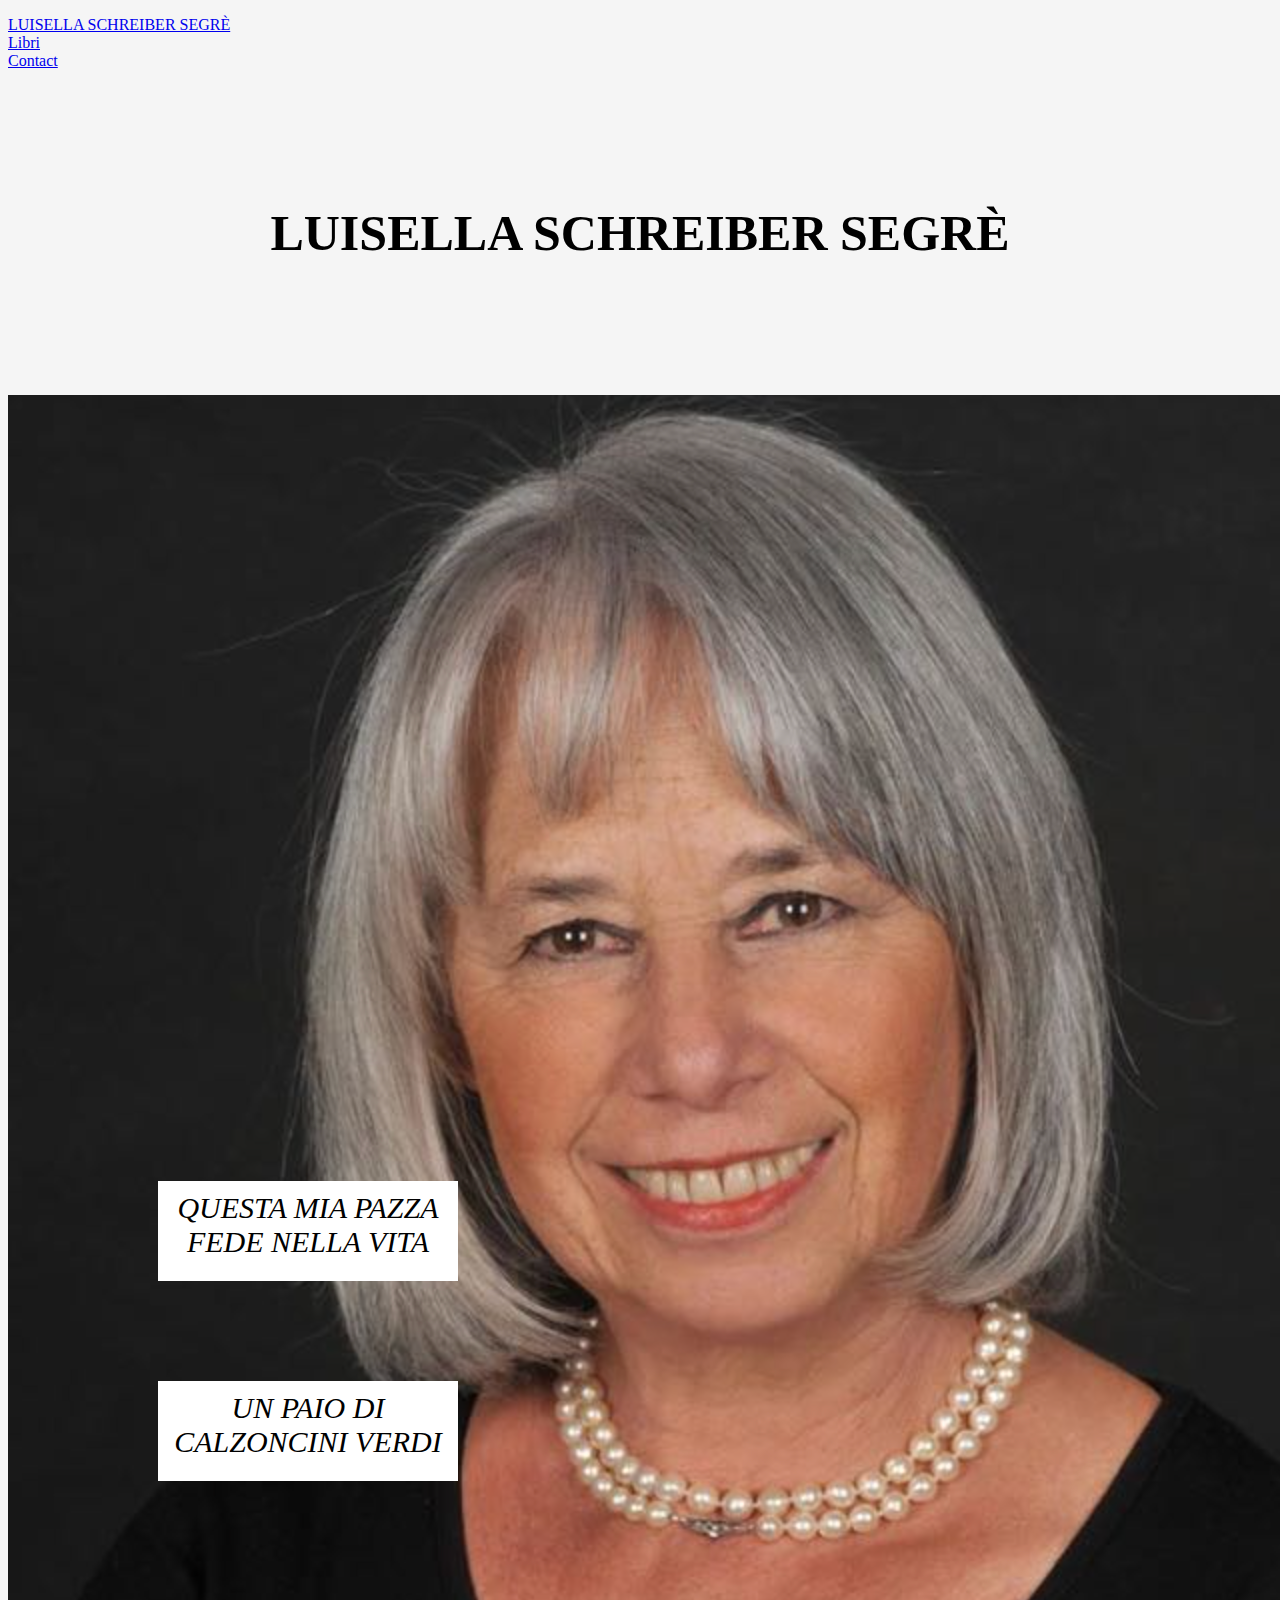
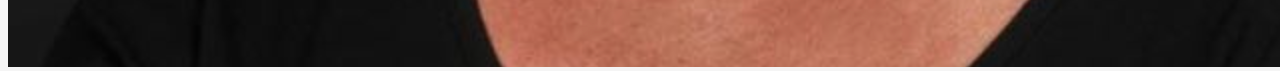
==== index.html @ 770ada97 "turnin" ====
<!DOCTYPE html>
<html>
<head>
	<meta charset="utf-8">
	<meta name="viewport" content="width=device-width, initial-scale=1">
	<title> LUISELLA SCHREIBER SEGRÈ </title>
	<link rel="stylesheet" type="text/css" href="style.css">
</head>
<body class="class-for-index">

	<ul>
		<li><a href="index.html">LUISELLA SCHREIBER SEGRÈ</a> </li>
		<li><a href="libri.html"> Libri</a> </li>
		<li><a href="contact.html">Contact</a></li>
	</ul>


<!--<div class="myDiv">
	<h1>LUISELLA SCHREIBER SEGRÈ</h1>
	<p> Questa Mia Pazza Fede Nella Vita </p>
</div>
-->

	<header> 
		<h1> LUISELLA SCHREIBER SEGRÈ </h1>
	</header>

	<section class="fotoprof">
		<div> <img src=foto1.png alt="foto1"></div>
	</section>

	

	<div class="grid-container">
		<div class="grid-item">QUESTA MIA PAZZA FEDE NELLA VITA</div>
		<div class="grid-item">UN PAIO DI CALZONCINI VERDI</div>
	</div>


</body>
</html>
---- style.css ----
*{
	box-sizing: border-box;
}


/*.myDiv {
	border: 5px outset black;
	background-color: white;
	text-align: center;
}

*/

body {
	background-color: whitesmoke;
}

.class-for-index{
	color:black;

}
.grid-container{
	grid-template-columns: auto auto auto;
	padding: 50px;
}


/*
section::after{
	content: "";
	display: table;
 	padding: 30px;
 	margin: 40px;
}
*/
ul{
	list-style-type: circle;
	padding:0;

}

h1{
	font-size: 50px;
	color: black;
	text-align: center;
	padding: 100px;
}


.grid-item{
	background-color: white;
	padding: 10px;
	text-align: center;
	color: black;
	font-size: 30px;
	position: sticky;
	margin: 100px;
	width: 300px;
	height: 100px;
	font-style: italic ;
}

/*.about{ 
	background-color: white;
	padding: 30px;
	margin: 100px;
	width: 400px;
	height: 300px;
	text-align: center;
	float: left;

}
*/

/* idk if this image is being styled or not*/


section.fotoprof div {
	width: 636px;
	height: 636px;

}

section.emailandphone div{
	list-style-type: disc;
	font-size: 30px;
	color: black;
	text-align: left;
}

section.aboutheader div{
	font-size: 60px;
	color: black;
	text-align: center;
	padding: 30px;

}

section.abouttext1header div{
	font-size: 40px;
	color: black;
	text-align: center;
	font-style: italic;

}
section.abouttext1 div{
	font-size: 30px;
	color: black;
	text-align: center;
	padding: 30px;
}

section.abouttext2header div{
	font-size: 40px;
	color: black;
	text-align: center;
	font-style: italic;
	padding: 30px;

}
section.abouttext2 div{
	font-size: 30px;
	color: black;
	text-align: center;
}
/*
h1{
	font-size: 75px;
}

p{
	font-size: 50px;
}
*/
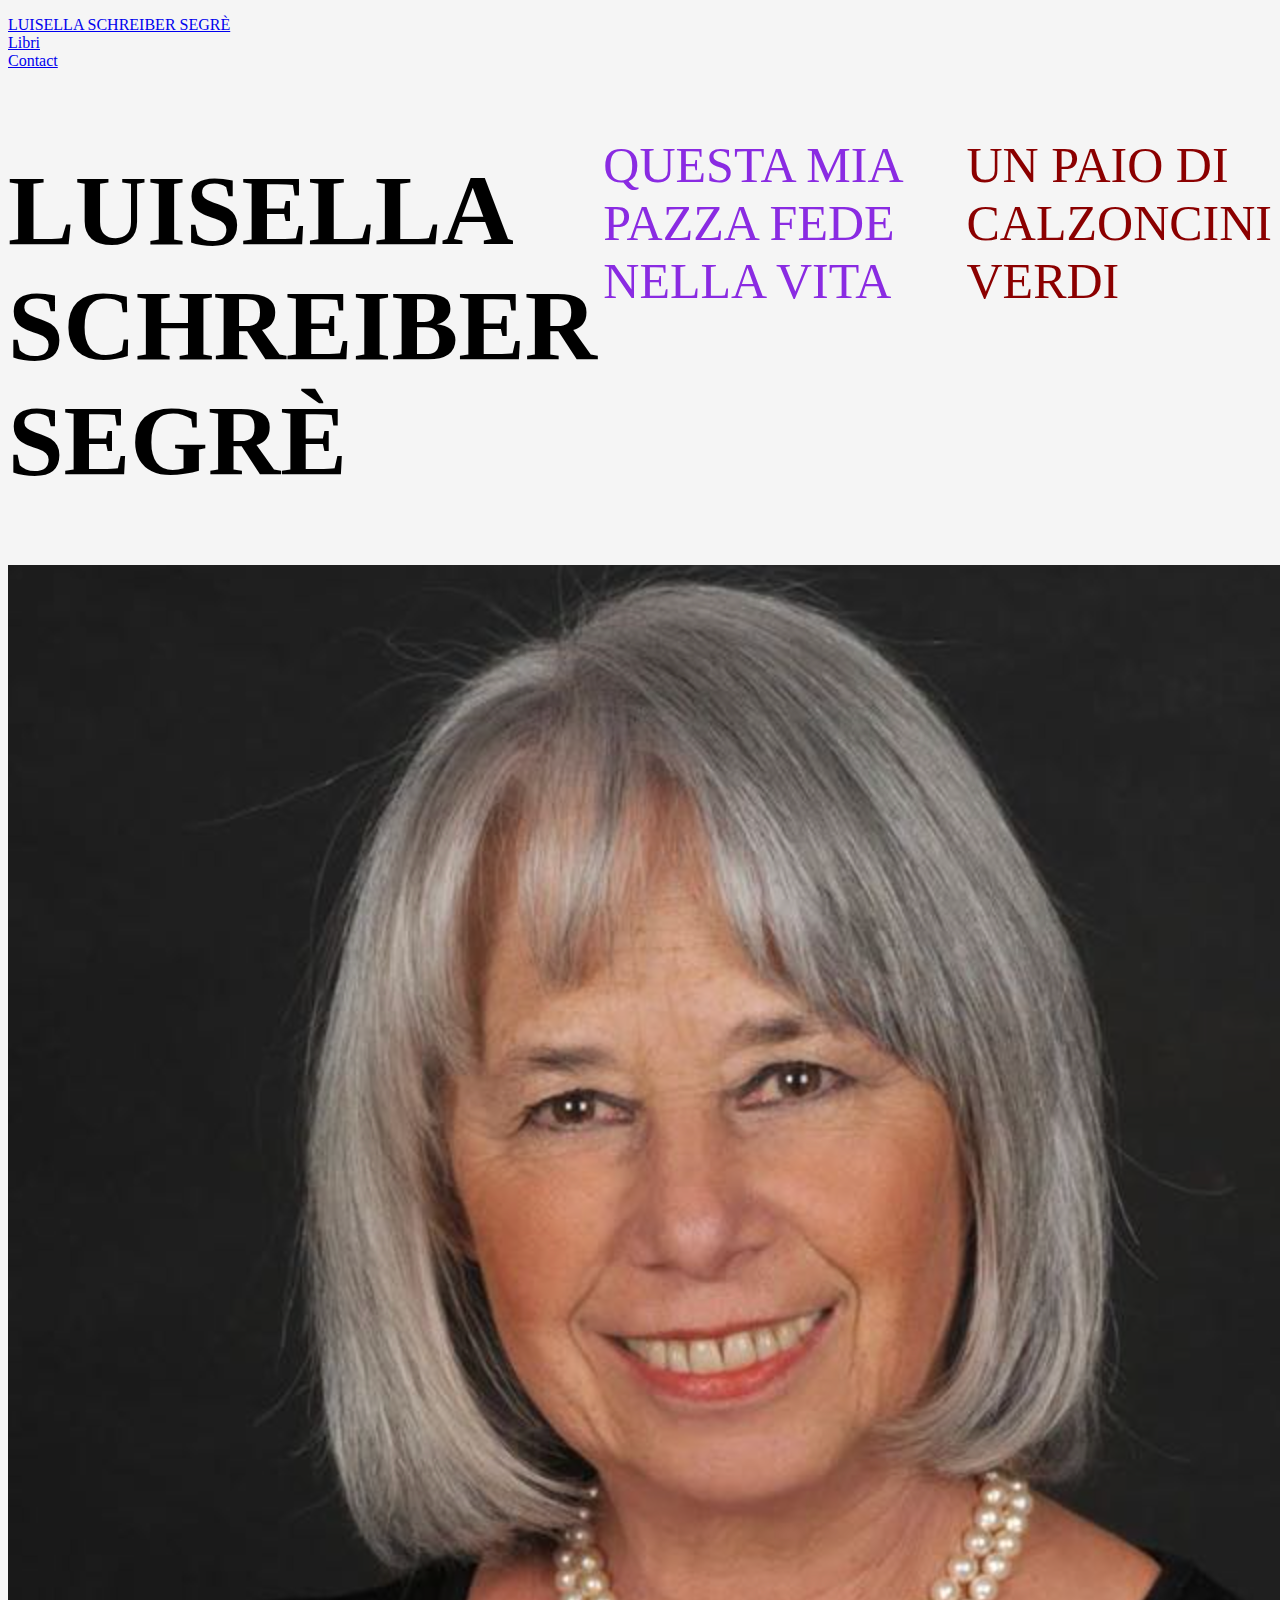
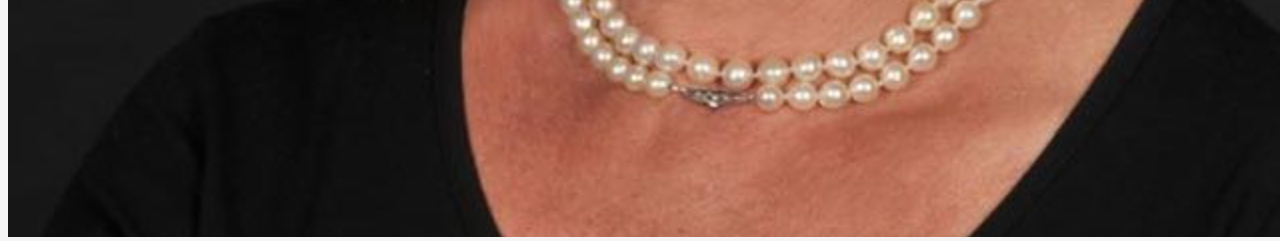
==== commit 9e483c8d: "update" ====
--- a/index.html
+++ b/index.html
@@ -21,21 +21,29 @@
 </div>
 -->
 
-	<header> 
-		<h1> LUISELLA SCHREIBER SEGRÈ </h1>
-	</header>
+	<div class="flexbox-container"> 
+		<div class="flexbox-item1">
+			<h1> LUISELLA SCHREIBER SEGRÈ </h1>
+		</div>
+		<div class="flexbox-item2">
+			<p>QUESTA MIA PAZZA FEDE NELLA VITA</p>
+		</div>
+		<div class="flexbox-item3">
+			<p>UN PAIO DI CALZONCINI VERDI</p>
+		</div>
+	</div>
 
 	<section class="fotoprof">
 		<div> <img src=foto1.png alt="foto1"></div>
 	</section>
 
-	
+	<!--
 
 	<div class="grid-container">
 		<div class="grid-item">QUESTA MIA PAZZA FEDE NELLA VITA</div>
 		<div class="grid-item">UN PAIO DI CALZONCINI VERDI</div>
 	</div>
-
+	-->
 
 </body>
 </html>--- a/style.css
+++ b/style.css
@@ -39,14 +39,30 @@
 
 }
 
-h1{
+.flexbox-container{
+	display: flex;
+}
+
+.flexbox-item1 {
 	font-size: 50px;
 	color: black;
-	text-align: center;
-	padding: 100px;
+	justify-content: space-between;
+
 }
 
+.flexbox-item2{
+	font-size: 50px;
+	color: blueviolet;
+	justify-content: space-between;
+}
 
+.flexbox-item3{
+	font-size: 50px;
+	color: darkred;
+	justify-content: space-between;
+}
+
+/*
 .grid-item{
 	background-color: white;
 	padding: 10px;
@@ -60,7 +76,7 @@
 	font-style: italic ;
 }
 
-/*.about{ 
+.about{ 
 	background-color: white;
 	padding: 30px;
 	margin: 100px;
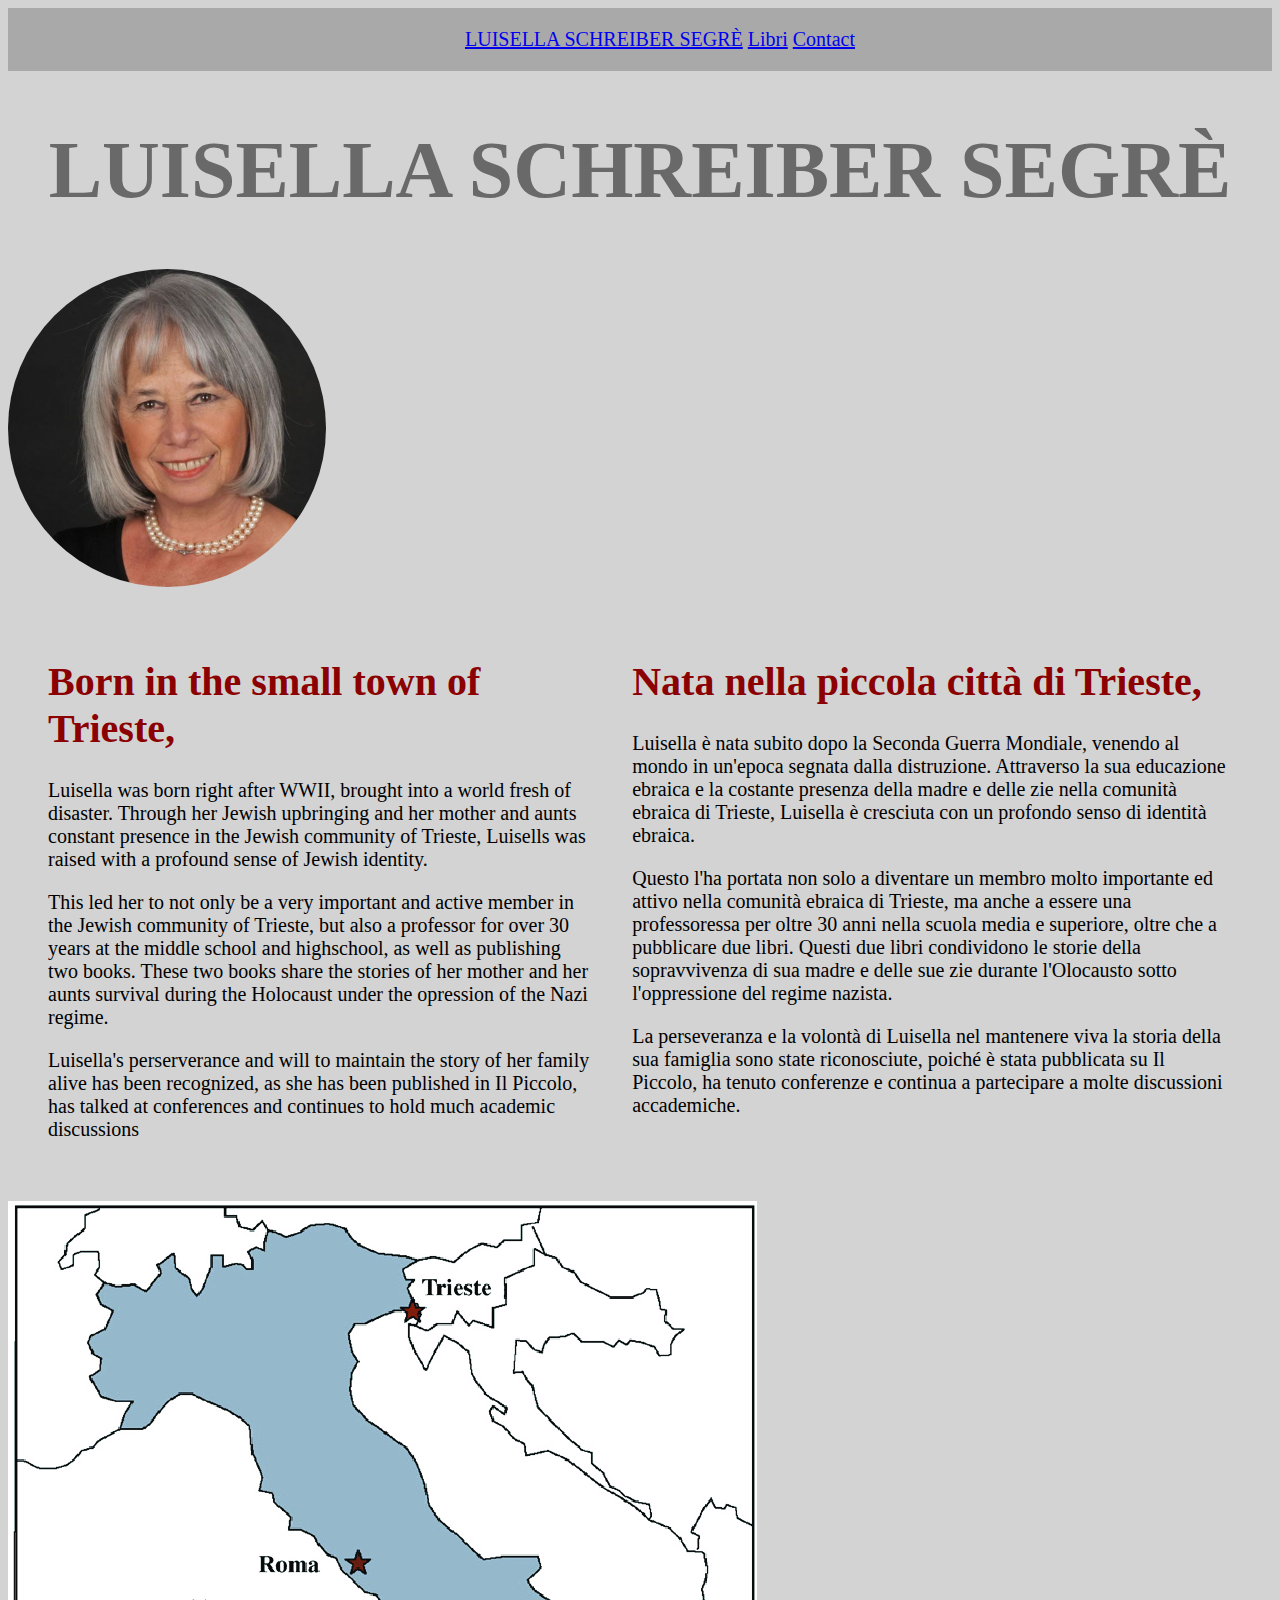
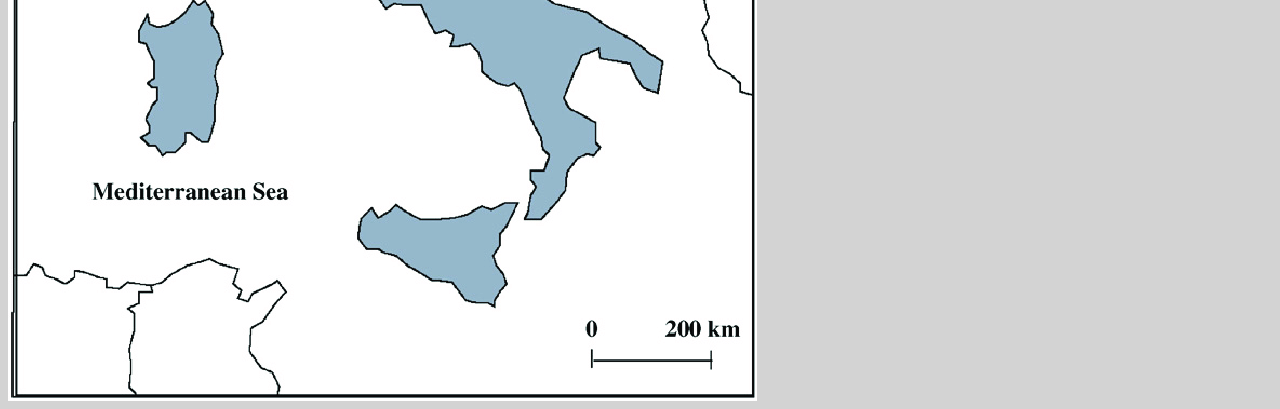
==== commit dcd1b825: "update" ====
--- a/index.html
+++ b/index.html
@@ -8,11 +8,13 @@
 </head>
 <body class="class-for-index">
 
-	<ul>
-		<li><a href="index.html">LUISELLA SCHREIBER SEGRÈ</a> </li>
-		<li><a href="libri.html"> Libri</a> </li>
-		<li><a href="contact.html">Contact</a></li>
-	</ul>
+	<div class="nav_bar">
+		<ul>
+			<a href="index.html">LUISELLA SCHREIBER SEGRÈ</a> 
+			<a href="libri.html"> Libri</a> 
+			<a href="contact.html">Contact</a>
+		</ul>
+	</div>
 
 
 <!--<div class="myDiv">
@@ -20,22 +22,26 @@
 	<p> Questa Mia Pazza Fede Nella Vita </p>
 </div>
 -->
+	<div class="header_home">
+		<h1> LUISELLA SCHREIBER SEGRÈ </h1>
+	</div>
 
-	<div class="flexbox-container"> 
-		<div class="flexbox-item1">
-			<h1> LUISELLA SCHREIBER SEGRÈ </h1>
+	<img src=foto1.png class="foto1" width="318" height="318">
+
+
+
+	<div class="texts_home"> 
+		<div class="english_home">
+			<h1 style="color:darkred;"> Born in the small town of Trieste,</h1><p>Luisella was born right after WWII, brought into a world fresh of disaster. Through her Jewish upbringing and her mother and aunts constant presence in the Jewish community of Trieste, Luisells was raised with a profound sense of Jewish identity.</p> <p>This led her to not only be a very important and active member in the Jewish community of Trieste, but also a professor for over 30 years at the middle school and highschool, as well as publishing two books. These two books share the stories of her mother and her aunts survival during the Holocaust under the opression of the Nazi regime.</p>
+			<p>Luisella's perserverance and will to maintain the story of her family alive has been recognized, as she has been published in Il Piccolo, has talked at conferences and continues to hold much academic discussions</p>
 		</div>
-		<div class="flexbox-item2">
-			<p>QUESTA MIA PAZZA FEDE NELLA VITA</p>
-		</div>
-		<div class="flexbox-item3">
-			<p>UN PAIO DI CALZONCINI VERDI</p>
+		<div class="italian_home">
+			<h1 style="color:darkred;"> Nata nella piccola città di Trieste,</h1><p>Luisella è nata subito dopo la Seconda Guerra Mondiale, venendo al mondo in un'epoca segnata dalla distruzione. Attraverso la sua educazione ebraica e la costante presenza della madre e delle zie nella comunità ebraica di Trieste, Luisella è cresciuta con un profondo senso di identità ebraica. </p> <p>Questo l'ha portata non solo a diventare un membro molto importante ed attivo nella comunità ebraica di Trieste, ma anche a essere una professoressa per oltre 30 anni nella scuola media e superiore, oltre che a pubblicare due libri. Questi due libri condividono le storie della sopravvivenza di sua madre e delle sue zie durante l'Olocausto sotto l'oppressione del regime nazista. </p>
+			<p>La perseveranza e la volontà di Luisella nel mantenere viva la storia della sua famiglia sono state riconosciute, poiché è stata pubblicata su Il Piccolo, ha tenuto conferenze e continua a partecipare a molte discussioni accademiche.</p>
 		</div>
 	</div>
 
-	<section class="fotoprof">
-		<div> <img src=foto1.png alt="foto1"></div>
-	</section>
+<img src=trst_mappa.png class="trst_img" width="749" height="800">
 
 	<!--
 
--- a/style.css
+++ b/style.css
@@ -12,20 +12,16 @@
 */
 
 body {
-	background-color: whitesmoke;
+	background-color: lightgrey;
 }
 
-.class-for-index{
-	color:black;
 
-}
+
+/*
 .grid-container{
 	grid-template-columns: auto auto auto;
 	padding: 50px;
 }
-
-
-/*
 section::after{
 	content: "";
 	display: table;
@@ -33,34 +29,49 @@
  	margin: 40px;
 }
 */
-ul{
-	list-style-type: circle;
-	padding:0;
+
+
+.nav_bar {
+	display: flex;
+	list-style-type: none;	
+	background-color: darkgrey;
+	justify-content: center;
+	color: black;
+	font-size: 20px;
+}
+
+
+
+.header_home {
+	font-size: 40px;
+	color: dimgray;
+	margin: 40px;
+	text-align: center;
+}
+
+.foto1 {
+	align-items: center;
+	border-radius: 50%;
+}
+
+.texts_home{
+	display: flex;
+	font-size: 20px;
+	color: black;
+	margin: 40px;
+	justify-content: space-around;
+	gap: 40px;
+
 
 }
 
-.flexbox-container{
+
+.trst_img {
 	display: flex;
+	justify-content: center;
 }
 
-.flexbox-item1 {
-	font-size: 50px;
-	color: black;
-	justify-content: space-between;
 
-}
-
-.flexbox-item2{
-	font-size: 50px;
-	color: blueviolet;
-	justify-content: space-between;
-}
-
-.flexbox-item3{
-	font-size: 50px;
-	color: darkred;
-	justify-content: space-between;
-}
 
 /*
 .grid-item{
@@ -88,14 +99,16 @@
 }
 */
 
-/* idk if this image is being styled or not*/
+/* idk if this image is being styled or not
 
 
-section.fotoprof div {
-	width: 636px;
-	height: 636px;
 
-}
+*/
+
+
+
+
+
 
 section.emailandphone div{
 	list-style-type: disc;
@@ -104,29 +117,34 @@
 	text-align: left;
 }
 
-section.aboutheader div{
+.intro_books {
+	display: flex;
 	font-size: 60px;
 	color: black;
-	text-align: center;
-	padding: 30px;
+	justify-content: center;
+}
+
+.questa_mia {
+	display: flex;
+	color: black;
+	font-size: 20px;
+	justify-content: center;
+	margin: 30px;
 
 }
 
-section.abouttext1header div{
-	font-size: 40px;
+.un_paio{
+	display: flex;
 	color: black;
-	text-align: center;
-	font-style: italic;
+	font-size: 20px;
+	justify-content: center;
+	margin: 30px;
+
 
 }
-section.abouttext1 div{
-	font-size: 30px;
-	color: black;
-	text-align: center;
-	padding: 30px;
-}
 
-section.abouttext2header div{
+/*
+.abouttext2header {
 	font-size: 40px;
 	color: black;
 	text-align: center;
@@ -134,12 +152,13 @@
 	padding: 30px;
 
 }
-section.abouttext2 div{
+
+.abouttext2 {
 	font-size: 30px;
 	color: black;
 	text-align: center;
 }
-/*
+
 h1{
 	font-size: 75px;
 }
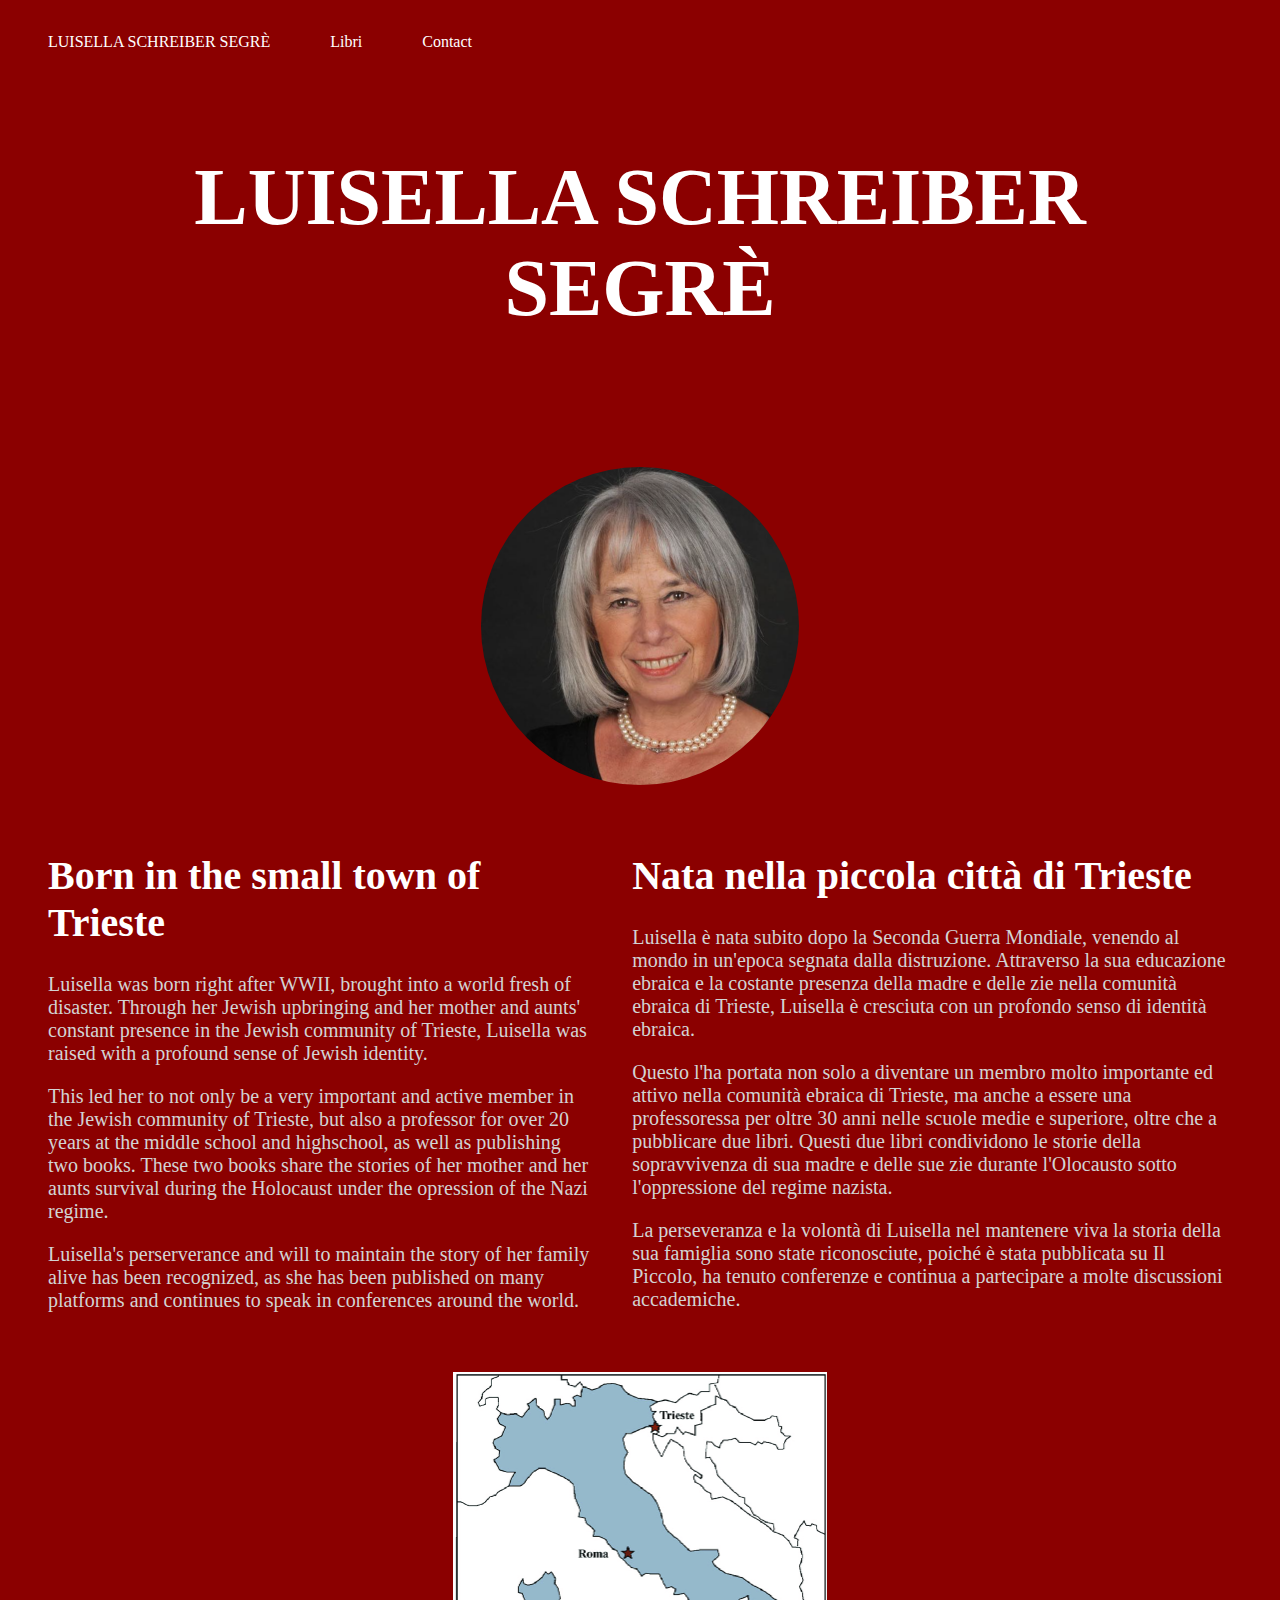
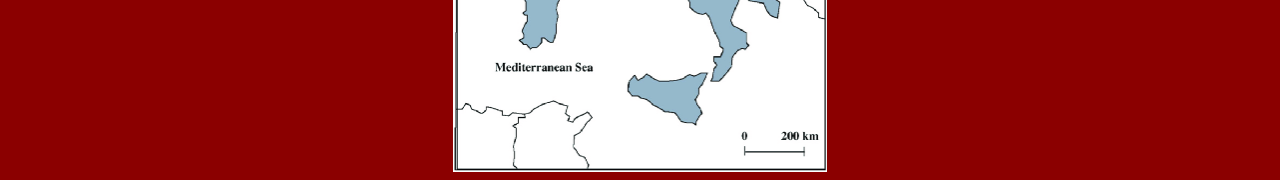
==== commit 07214332: "update" ====
--- a/index.html
+++ b/index.html
@@ -8,13 +8,12 @@
 </head>
 <body class="class-for-index">
 
-	<div class="nav_bar">
 		<ul>
-			<a href="index.html">LUISELLA SCHREIBER SEGRÈ</a> 
-			<a href="libri.html"> Libri</a> 
-			<a href="contact.html">Contact</a>
+			<li><a href="index.html">LUISELLA SCHREIBER SEGRÈ</a> </li>
+			<li><a href="libri.html"> Libri</a> </li>
+			<li><a href="contact.html">Contact</a></li>
 		</ul>
-	</div>
+	
 
 
 <!--<div class="myDiv">
@@ -32,16 +31,16 @@
 
 	<div class="texts_home"> 
 		<div class="english_home">
-			<h1 style="color:darkred;"> Born in the small town of Trieste,</h1><p>Luisella was born right after WWII, brought into a world fresh of disaster. Through her Jewish upbringing and her mother and aunts constant presence in the Jewish community of Trieste, Luisells was raised with a profound sense of Jewish identity.</p> <p>This led her to not only be a very important and active member in the Jewish community of Trieste, but also a professor for over 30 years at the middle school and highschool, as well as publishing two books. These two books share the stories of her mother and her aunts survival during the Holocaust under the opression of the Nazi regime.</p>
-			<p>Luisella's perserverance and will to maintain the story of her family alive has been recognized, as she has been published in Il Piccolo, has talked at conferences and continues to hold much academic discussions</p>
+			<h1 style="color:white;"> Born in the small town of Trieste</h1><p>Luisella was born right after WWII, brought into a world fresh of disaster. Through her Jewish upbringing and her mother and aunts' constant presence in the Jewish community of Trieste, Luisella was raised with a profound sense of Jewish identity.</p> <p>This led her to not only be a very important and active member in the Jewish community of Trieste, but also a professor for over 20 years at the middle school and highschool, as well as publishing two books. These two books share the stories of her mother and her aunts survival during the Holocaust under the opression of the Nazi regime.</p>
+			<p>Luisella's perserverance and will to maintain the story of her family alive has been recognized, as she has been published on many platforms and continues to speak in conferences around the world.</p>
 		</div>
 		<div class="italian_home">
-			<h1 style="color:darkred;"> Nata nella piccola città di Trieste,</h1><p>Luisella è nata subito dopo la Seconda Guerra Mondiale, venendo al mondo in un'epoca segnata dalla distruzione. Attraverso la sua educazione ebraica e la costante presenza della madre e delle zie nella comunità ebraica di Trieste, Luisella è cresciuta con un profondo senso di identità ebraica. </p> <p>Questo l'ha portata non solo a diventare un membro molto importante ed attivo nella comunità ebraica di Trieste, ma anche a essere una professoressa per oltre 30 anni nella scuola media e superiore, oltre che a pubblicare due libri. Questi due libri condividono le storie della sopravvivenza di sua madre e delle sue zie durante l'Olocausto sotto l'oppressione del regime nazista. </p>
+			<h1 style="color:white;"> Nata nella piccola città di Trieste</h1><p>Luisella è nata subito dopo la Seconda Guerra Mondiale, venendo al mondo in un'epoca segnata dalla distruzione. Attraverso la sua educazione ebraica e la costante presenza della madre e delle zie nella comunità ebraica di Trieste, Luisella è cresciuta con un profondo senso di identità ebraica. </p> <p>Questo l'ha portata non solo a diventare un membro molto importante ed attivo nella comunità ebraica di Trieste, ma anche a essere una professoressa per oltre 30 anni nelle scuole medie e superiore, oltre che a pubblicare due libri. Questi due libri condividono le storie della sopravvivenza di sua madre e delle sue zie durante l'Olocausto sotto l'oppressione del regime nazista. </p>
 			<p>La perseveranza e la volontà di Luisella nel mantenere viva la storia della sua famiglia sono state riconosciute, poiché è stata pubblicata su Il Piccolo, ha tenuto conferenze e continua a partecipare a molte discussioni accademiche.</p>
 		</div>
 	</div>
 
-<img src=trst_mappa.png class="trst_img" width="749" height="800">
+<img src=trst_mappa.png class="trst_img" width="374.5" height="400">
 
 	<!--
 
--- a/style.css
+++ b/style.css
@@ -12,7 +12,7 @@
 */
 
 body {
-	background-color: lightgrey;
+	background-color: darkred;
 }
 
 
@@ -30,34 +30,48 @@
 }
 */
 
+ul{
+	list-style-type: none;
+	margin: 5px;
+	padding: 5px;
 
-.nav_bar {
-	display: flex;
-	list-style-type: none;	
-	background-color: darkgrey;
-	justify-content: center;
-	color: black;
-	font-size: 20px;
+
+}
+
+li{
+	float: left;
+}
+
+li a {
+	display: block;	
+	color: white;
+	text-align: center;
+	text-decoration: none;
+	padding: 20px 30px;
 }
 
 
 
 .header_home {
 	font-size: 40px;
-	color: dimgray;
+	color: white;
 	margin: 40px;
 	text-align: center;
+	padding: 40px;
 }
 
 .foto1 {
-	align-items: center;
+	display: block;	
+	margin-left: auto;
+	margin-right: auto;
 	border-radius: 50%;
+
 }
 
 .texts_home{
 	display: flex;
 	font-size: 20px;
-	color: black;
+	color: lightgray;
 	margin: 40px;
 	justify-content: space-around;
 	gap: 40px;
@@ -67,8 +81,9 @@
 
 
 .trst_img {
-	display: flex;
-	justify-content: center;
+	display: block;
+	margin-left: auto;
+	margin-right: auto;
 }
 
 
@@ -106,41 +121,47 @@
 */
 
 
-
-
-
-
-section.emailandphone div{
-	list-style-type: disc;
-	font-size: 30px;
-	color: black;
-	text-align: left;
-}
-
 .intro_books {
 	display: flex;
 	font-size: 60px;
-	color: black;
-	justify-content: center;
+	padding: 40px;
+}
+
+.image_container{
+	transform: translate(80px, -400px);
 }
 
 .questa_mia {
 	display: flex;
-	color: black;
+	color: lightgray;
 	font-size: 20px;
-	justify-content: center;
-	margin: 30px;
+	margin: 40px;
+	justify-content: space-around;
+	gap: 40px;
 
 }
 
 .un_paio{
 	display: flex;
-	color: black;
+	color: lightgray;
 	font-size: 20px;
-	justify-content: center;
-	margin: 30px;
+	margin: 40px;
+	justify-content: space-around;
+	gap: 40px;
+
+}
 
 
+.emailandphone {
+	list-style-type: disc;
+	font-size: 30px;
+	color: white;
+	text-align: left;
+	padding: 30px;
+}
+
+a{
+	color: white;
 }
 
 /*
